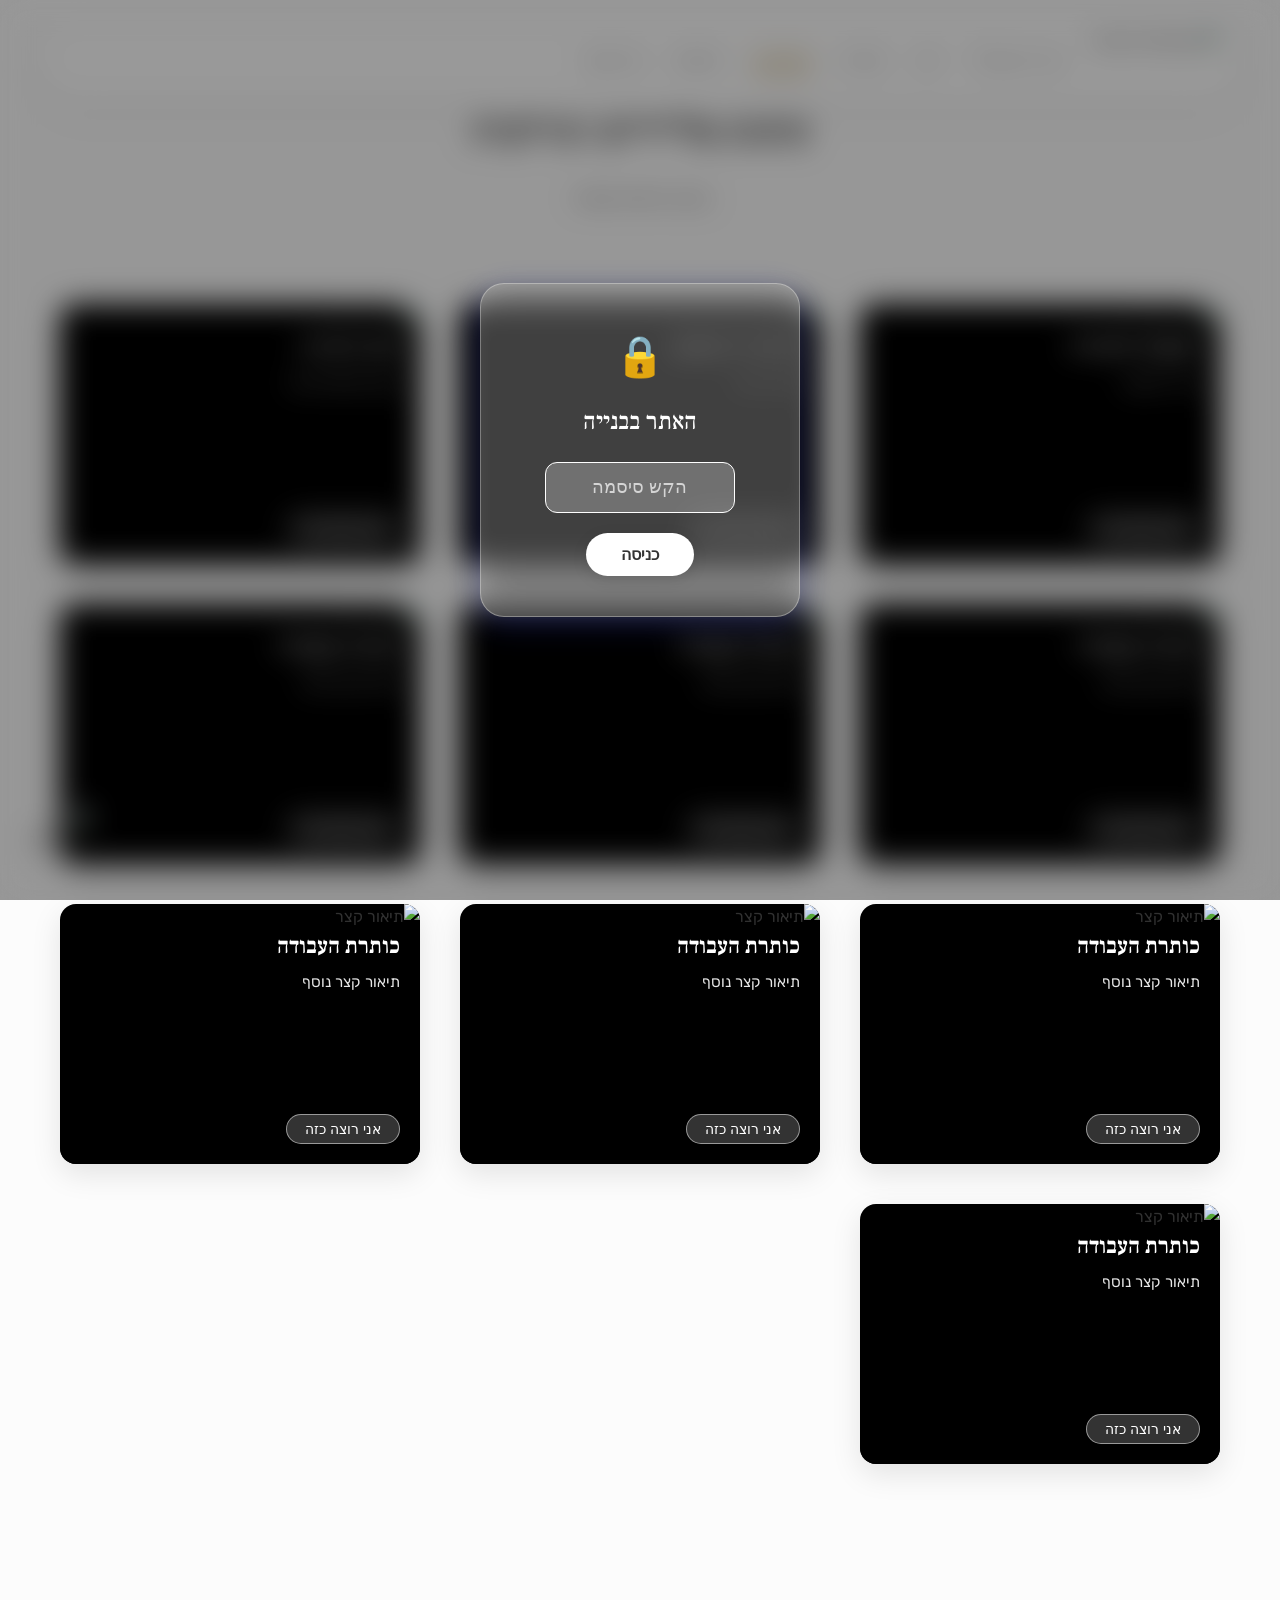
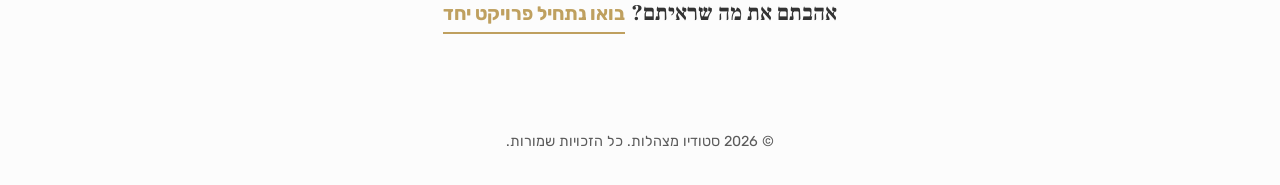
==== flyers.html @ 3d8cd7ad "Add files via upload" ====
<!DOCTYPE html>
<html lang="he" dir="rtl">

<head>
    <meta charset="UTF-8">
    <meta name="viewport"
        content="width=device-width, initial-scale=1.0, maximum-scale=1.0, user-scalable=no, viewport-fit=cover">
    <meta name="description" content="עיצוב פליירים ומודעות פרסום בסטודיו מצהלות.">
    <meta name="robots" content="noindex, nofollow">
    <link rel="icon" type="image/png" href="assets/logo.png">
    <title>עיצוב פליירים | סטודיו מצהלות</title>

    <link
        href="https://fonts.googleapis.com/css2?family=Frank+Ruhl+Libre:wght@300;400;500;700;900&family=Rubik:wght@300;400;500;700;800&display=swap"
        rel="stylesheet">

    <link rel="stylesheet" href="style.css">
    <script src="lock.js"></script>



</head>

<body class="fixed-background">


    <header>
        <div class="container">
            <a href="index.html" class="logo">
                <img src="assets/logo.m-1.png" alt="Studio Mizhalot">
            </a>

            <nav>
                <button class="hamburger" aria-label="תפריט">
                    <span></span>
                    <span></span>
                    <span></span>
                </button>

                <ul class="nav-links">
                    <button class="close-menu" aria-label="סגור תפריט">&times;</button>
                    <li><a href="process.html">איך זה עובד?</a></li>
                    <li><a href="logos.html">לוגו</a></li>
                    <li><a href="books.html">ספרים</a></li>
                    <li><a href="flyers.html" class="current-page">פליירים</a></li>
                    <li><a href="invitations.html">הזמנות</a></li>
                    <li><a href="contact.html">צור קשר</a></li>
                </ul>
            </nav>
        </div>
        <div class="header-progress-bar"></div>
    </header>

    <main>
        <section class="section" style="padding-top: 100px;">
            <div class="container">
                <div class="section-header">
                    <h2>עיצוב פליירים ומודעות</h2>
                    <p>עיצוב פרסומי שמוכר</p>
                </div>
                <div class="portfolio-grid">
                    <div class="portfolio-item">
                        <img src="assets/haozar.jpg" alt="פלייר הצגה">
                        <div class="portfolio-overlay pointer-events-auto">
                            <h3>המפתח לחברות</h3>
                            <p>פלייר להצגה</p>
                            <button class="portfolio-btn" onclick="contactAboutWork(this)">אני רוצה כזה</button>
                        </div>
                    </div>
                    <div class="portfolio-item">
                        <img src="assets/harpatka.jpg" alt="מודעה">
                        <div class="portfolio-overlay pointer-events-auto">
                            <h3>מודעה לווטסאפ</h3>
                            <p>לימוד פסח</p>
                            <button class="portfolio-btn" onclick="contactAboutWork(this)">אני רוצה כזה</button>
                        </div>
                    </div>
                    <div class="portfolio-item">
                        <img src="assets/hitorerut10.jpg" alt="ערב היכרות">
                        <div class="portfolio-overlay pointer-events-auto">
                            <h3>ערב היכרות</h3>
                            <p>עיצוב הזמנה לערב</p>
                            <button class="portfolio-btn" onclick="contactAboutWork(this)">אני רוצה כזה</button>
                        </div>
                    </div>
                    <div class="portfolio-item">
                        <img src="assets/dvas.jpg" alt="תיאור קצר">

                        <div class="portfolio-overlay pointer-events-auto">
                            <h3>כותרת העבודה</h3>

                            <p>תיאור קצר נוסף</p>

                            <button class="portfolio-btn" onclick="contactAboutWork(this)">אני רוצה כזה</button>
                        </div>
                    </div>
                    <div class="portfolio-item">
                        <img src="assets/pesah.jpg" alt="תיאור קצר">

                        <div class="portfolio-overlay pointer-events-auto">
                            <h3>כותרת העבודה</h3>

                            <p>תיאור קצר נוסף</p>

                            <button class="portfolio-btn" onclick="contactAboutWork(this)">אני רוצה כזה</button>
                        </div>
                    </div>
                    <div class="portfolio-item">
                        <img src="assets/enbar.jpg" alt="תיאור קצר">

                        <div class="portfolio-overlay pointer-events-auto">
                            <h3>כותרת העבודה</h3>

                            <p>תיאור קצר נוסף</p>

                            <button class="portfolio-btn" onclick="contactAboutWork(this)">אני רוצה כזה</button>
                        </div>
                    </div>
                    <div class="portfolio-item">
                        <img src="assets/hayay-or.jpg" alt="תיאור קצר">

                        <div class="portfolio-overlay pointer-events-auto">
                            <h3>כותרת העבודה</h3>

                            <p>תיאור קצר נוסף</p>

                            <button class="portfolio-btn" onclick="contactAboutWork(this)">אני רוצה כזה</button>
                        </div>
                    </div>
                    <div class="portfolio-item">
                        <img src="assets/PHOTO-2026-01-10-22-02-44 16.jpg" alt="תיאור קצר">

                        <div class="portfolio-overlay pointer-events-auto">
                            <h3>כותרת העבודה</h3>

                            <p>תיאור קצר נוסף</p>

                            <button class="portfolio-btn" onclick="contactAboutWork(this)">אני רוצה כזה</button>
                        </div>
                    </div>
                    <div class="portfolio-item">
                        <img src="assets/uri-lizmoh.jpg" alt="תיאור קצר">

                        <div class="portfolio-overlay pointer-events-auto">
                            <h3>כותרת העבודה</h3>

                            <p>תיאור קצר נוסף</p>

                            <button class="portfolio-btn" onclick="contactAboutWork(this)">אני רוצה כזה</button>
                        </div>
                    </div>
                    <div class="portfolio-item">
                        <img src="assets/YOUR-FILE-NAME.jpg" alt="תיאור קצר">

                        <div class="portfolio-overlay pointer-events-auto">
                            <h3>כותרת העבודה</h3>

                            <p>תיאור קצר נוסף</p>

                            <button class="portfolio-btn" onclick="contactAboutWork(this)">אני רוצה כזה</button>
                        </div>
                    </div>

                </div>
            </div>
        </section>
    </main>

    <section class="bottom-cta">
        <div class="container">
            <h3>אהבתם את מה שראיתם?</h3>
            <a href="contact.html" class="text-btn">בואו נתחיל פרויקט יחד</a>
        </div>
    </section>
    
    <footer>
        <div class="container">
            <p>&copy; 2026 סטודיו מצהלות. כל הזכויות שמורות.</p>
        </div>
    </footer>

    <script src="script.js"></script>
    <a href="https://wa.me/972585888205" class="whatsapp-float" target="_blank">
        <img src="assets/wa.png" alt="WhatsApp">
    </a>
    <button id="scrollTopBtn" title="Go to top"> <svg width="24" height="24" viewBox="0 0 24 24" fill="none"
            stroke="currentColor" stroke-width="2" stroke-linecap="round" stroke-linejoin="round">
            <path d="M12 19V5M5 12l7-7 7 7" />
        </svg></button>
</body>

</html>
---- style.css ----
/* Studio Matzhalot - Main Stylesheet (Fixed & Stabilized) */

:root {
    --primary-color: #bfa05f; /* זהב */
    --accent-color: #d4a017;
    --text-color: #333333;
    --text-secondary: #666666;
    --bg-color: #fcfcfc;
    
    /* גובה תפריט סטנדרטי */
    --nav-height: 80px;
}

* {
    margin: 0;
    padding: 0;
    box-sizing: border-box;
}

html {
    scroll-behavior: smooth;
    direction: rtl;
    text-align: right;
}

body {
    font-family: 'Rubik', sans-serif;
    background-color: var(--bg-color);
    color: var(--text-color);
    line-height: 1.6;
    overflow-x: hidden;
}

a {
    text-decoration: none;
    color: var(--text-color);
    transition: color 0.3s ease;
}

ul {
    list-style: none;
    padding: 0;
    margin: 0;
}

img {
    max-width: 100%;
    height: auto;
}

/* --- Typography --- */
h1, h2, h3, .logo {
    font-family: 'Frank Ruhl Libre', serif;
}

/* --- Container (חזר להיות כמו שהיה כדי למנוע בלאגן) --- */
.container {
    max-width: 1200px;
    margin: 0 auto;
    padding: 0 20px;
}

/* --- Container בתוך header - צמוד לימין! --- */
header .container {
    display: flex;
    align-items: center;
    height: 100%;
    gap: 30px; /* רווח בין הלוגו ל-nav */
    justify-content: flex-start; /* הלוגו וה-nav מתחילים מימין */
    margin-right: 0; /* צמוד לקצה הימני */
    margin-left: auto; /* דוחף את כל ה-container לימין */
}

/* =========================================
   HEADER & NAV
   ========================================= */
header {
    height: var(--nav-height);
    position: fixed;
    top: 0;
    width: 100%;
    z-index: 1000;
    background: rgba(255, 255, 255, 0.5) !important;
    backdrop-filter: blur(10px) !important;
    -webkit-backdrop-filter: blur(10px) !important;
    box-shadow: 0 4px 20px rgba(0,0,0,0.05) !important;
    
    /* ביטול ריווח עליון מיותר */
    padding-top: 0 !important;
    
    transition: all 0.3s ease;
    
    /* מירכוז האלמנטים בתוך ההדר */
    display: flex;
    align-items: center;
    justify-content: center;
}

nav {
    display: flex;
    align-items: center;
    height: 100%;
    position: relative;
    
    /* nav עכשיו רק מחזיק את התפריט */
    flex: 0 0 auto; /* לא גדל, לא מתכווץ */
}

/* --- עיצוב הלוגו --- */
.logo {
    height: 100%; /* תופס את כל גובה התפריט */
    display: flex;
    align-items: center; /* מירכוז אנכי של התמונה */
    z-index: 10;
    margin: 0 !important;
    padding: 5px 0 !important;
    max-width: 250px;
    flex: 0 0 auto; /* לא גדל, לא מתכווץ */
}

.logo img {
    /* לוגו גדול ומושלם - עכשיו בלי שוליים מיותרים! */
    height: 90% !important; /* גדול מאוד */
    width: auto;
    max-width: 100%;
    object-fit: contain;
    display: block;
}

/* --- עיצוב הלינקים בתפריט --- */
.nav-links {
    display: flex !important;
    gap: 1.8rem; /* רווח נוח בין פריטי התפריט */
    align-items: center;
    margin: 0 !important;
    height: 100%;
}

.nav-links li {
    position: relative;
    height: 100%;
    display: flex;
    align-items: center;
}

.nav-links a {
    font-weight: normal;
    font-size: 1.1rem; /* גודל סטנדרטי */
    white-space: nowrap;
    color: grey;
    transition: color 0.3s ease;
}

/* מצב פעיל ומעבר עכבר */
.nav-links a:hover,
.nav-links a.active,
nav a.current-page {
    color: var(--primary-color) !important;
    font-weight: 800 !important;
    position: relative;
}

/* קו תחתון להדגשה (במחשב בלבד) */
@media (min-width: 769px) {
    .nav-links a.active::after,
    nav a.current-page::after {
        content: '';
        display: block;
        width: 100%;
        height: 3px;
        background: var(--primary-color);
        position: absolute;
        bottom: 0; /* צמוד לתחתית */
        right: 0;
    }
}

/* המבורגר (מוסתר במחשב) */
.hamburger {
    display: none;
    background: none;
    border: none;
    cursor: pointer;
    padding: 10px;
    z-index: 20;
    flex-direction: column;
    gap: 5px;
    position: absolute;
    left: 20px; /* בצד שמאל */
    top: 50%;
    transform: translateY(-50%);
}

.hamburger span {
    display: block;
    width: 28px;
    height: 3px;
    background-color: var(--text-color);
    border-radius: 2px;
    transition: 0.3s;
}

.mobile-only, .close-menu {
    display: none;
}

/* --- תפריט נפתח (Dropdown) במחשב --- */
@media (min-width: 769px) {
    .dropdown { position: relative; }
    
    .dropdown-menu {
        position: absolute;
        top: 80%; /* חזרה למיקום הרגיל */
        right: 0;
        width: 220px;
        background-color: #ffffff;
        box-shadow: 0 8px 20px rgba(0, 0, 0, 0.1);
        border-radius: 8px;
        border: 1px solid #f0f0f0;
        z-index: 1000;
        padding: 10px 0;
        display: block;
        visibility: hidden;
        opacity: 0;
        transform: translateY(10px);
        transition: all 0.3s ease;
    }

    .dropdown.active .dropdown-menu {
        visibility: visible;
        opacity: 1;
        transform: translateY(0);
    }

    .dropdown-menu li {
        height: auto;
        display: block;
    }

    .dropdown-menu li a {
        display: block;
        padding: 10px 20px;
        color: #333;
        font-size: 1rem;
        border-bottom: 1px solid #f9f9f9;
        font-weight: normal !important;
    }

    .dropdown-menu li a:hover {
        background-color: #f9f9f9;
        color: var(--primary-color) !important;
        padding-right: 25px;
    }
}

/* =========================================
   MOBILE HEADER & NAV (עד 768px)
   ========================================= */
@media (max-width: 768px) {
    header {
        padding-top: 0 !important;
        height: 70px !important;
        
        /* סגנון כמו במחשב - רקע שקוף מטושטש */
        background: rgba(255, 255, 255, 0.85) !important;
        backdrop-filter: blur(15px) !important;
        -webkit-backdrop-filter: blur(15px) !important;
        box-shadow: 0 4px 20px rgba(0,0,0,0.08) !important;
        
        /* מרווח מהצדדים - התיקון העיקרי! */
        top: 12px !important;
        left: 12px !important;
        right: 12px !important;
        width: calc(100% - 24px) !important;
        border-radius: 20px !important; /* פינות עגולות מכל הצדדים */
    }
    
    /* בנייד ה-container צריך להציב את הלוגו באמצע וההמבורגר בימין */
    header .container {
        position: relative;
        justify-content: center; /* מרכז את הלוגו */
        margin: 0 auto; /* ממורכז בנייד */
        width: 100%;
        height: 100%;
    }
    
    /* nav בנייד - רק מכיל את התפריט */
    nav {
        position: static;
        flex: none;
        width: auto;
    }

    /* מירכוז מוחלט של הלוגו בנייד - מוגדל! */
    .logo {
        position: absolute !important;
        left: 50% !important;
        top: 50% !important;
        transform: translate(-50%, -50%) !important;
        margin: 0 !important;
        width: auto !important;
        max-width: 280px !important; /* גדול יותר - היה 220px */
        height: 85% !important; /* גובה גדול יותר - היה 75% */
        z-index: 2;
    }
    
    .logo img {
        height: 100% !important;
        width: auto !important;
        max-width: 100% !important;
    }

    /* המבורגר צמוד לימין */
    header .hamburger {
        display: flex !important;
        position: absolute !important;
        right: 10px !important;
        left: auto !important;
        top: 50% !important;
        transform: translateY(-50%) !important;
        margin: 0 !important;
        padding: 10px !important;
        z-index: 3000;
        transition: opacity 0.3s ease, visibility 0.3s ease;
    }
    
    /* מסתיר את ההמבורגר כשהתפריט פתוח */
    body.menu-open .hamburger {
        opacity: 0;
        visibility: hidden;
        pointer-events: none;
    }

    /* תפריט צדדי מלא לנייד */
    .nav-links {
        display: flex !important;
        position: fixed;
        top: 0;
        right: -10px;
        width: 110% !important;
        height: 100vh;
        background: #fff;
        flex-direction: column !important;
        justify-content: center;
        align-items: center !important;
        text-align: center !important;
        transform: translateX(100%);
        transition: transform 0.4s cubic-bezier(0.4, 0, 0.2, 1);
        z-index: 2000;
        margin: 0 !important;
        gap: 0 !important;
    }

    .nav-links.active {
        transform: translateX(0);
    }

    .nav-links a {
        font-size: 1.6rem !important;
        font-weight: 700 !important;
        margin: 10px 0;
    }
    
    .nav-links li, .nav-links a, .dropdown-toggle {
        width: 100% !important;
        height: auto !important;
        display: flex !important;
        justify-content: center !important;
        align-items: center !important;
    }

    .close-menu {
        display: block !important;
        position: absolute;
        top: 20px;
        right: 30px;
        font-size: 50px;
        font-weight: bold;
        line-height: 1;
        background: none;
        border: none;
        cursor: pointer;
        color: var(--text-color);
        z-index: 3000;
        padding: 0;
    }

    .dropdown-menu {
        position: static;
        width: 100%;
        box-shadow: none;
        background: #fafafa;
        visibility: visible;
        opacity: 1;
        display: block;
        max-height: 0;
        overflow: hidden;
        transition: max-height 0.4s ease;
    }
    
    .dropdown.active .dropdown-menu {
        max-height: 300px;
        padding: 10px 0;
    }
    
    .dropdown-menu li a {
        font-size: 1.3rem !important;
    }
    
    .mobile-only { display: block; }
}

/* =========================================
   HERO SECTION
   ========================================= */
.hero {
    min-height: 100vh;
    width: 100%;
    display: flex !important;
    flex-direction: column !important;
    align-items: center;
    justify-content: center;
    text-align: center;
    padding-top: var(--nav-height); /* חשוב! כדי שהתוכן לא יוסתר */
    position: relative;
    padding-bottom: 60px;
}

.hero h1 {
    font-size: clamp(2.5rem, 5vw, 4.5rem);
    line-height: 1.1;
    margin-bottom: 1.5rem;
}

.hero p {
    font-size: 1.2rem;
    color: var(--text-secondary);
    margin-bottom: 2rem;
    max-width: 600px;
    margin-left: auto;
    margin-right: auto;
}

.btn {
    display: inline-block;
    padding: 1rem 2.5rem;
    background-color: var(--primary-color);
    color: white;
    border-radius: 50px;
    font-weight: 500;
    transition: transform 0.3s, background 0.3s;
}

.btn:hover {
    background-color: var(--accent-color);
    transform: translateY(-2px);
}

.scroll-down {
    position: absolute !important;
    bottom: 170px !important;
    left: 50% !important;
    transform: translateX(-50%);
    animation: bounce 2s infinite;
    z-index: 10;
    cursor: pointer;
    color: var(--text-color);
}

@keyframes bounce {
    0%, 20%, 50%, 80%, 100% { transform: translateX(-50%) translateY(0); }
    40% { transform: translateX(-50%) translateY(-15px); }
    60% { transform: translateX(-50%) translateY(-7px); }
}

/* =========================================
   PORTFOLIO GRID
   ========================================= */
.portfolio-grid {
    display: grid;
    grid-template-columns: repeat(auto-fit, minmax(300px, 1fr));
    gap: 2.5rem;
    padding: 2rem 0;
}

.portfolio-item {
    background: #000;
    border-radius: 16px;
    overflow: hidden;
    position: relative;
    height: 260px;
    box-shadow: 0 10px 30px rgba(0, 0, 0, 0.1);
    transition: all 0.4s ease;
    border: none;
}

.portfolio-item:hover {
    transform: translateY(-10px);
    box-shadow: 0 20px 40px rgba(0, 0, 0, 0.3);
}

.portfolio-item img {
    width: 100%;
    height: 100%;
    object-fit: cover;
    transition: transform 0.8s ease;
    border-bottom: none;
}

.portfolio-item:hover img {
    transform: scale(1.1);
}

.portfolio-overlay {
    position: absolute;
    bottom: 0;
    left: 0;
    width: 100%;
    background: linear-gradient(to top, rgba(0,0,0,0.9) 0%, rgba(0,0,0,0.5) 50%, rgba(0,0,0,0) 100%);
    padding: 25px 20px 20px;
    display: flex;
    flex-direction: column;
    justify-content: flex-end;
    align-items: flex-start;
    text-align: right;
    height: 100%;
    opacity: 1;
    transition: all 0.3s ease;
}

.portfolio-overlay h3 {
    color: #fff;
    font-size: 1.4rem;
    font-weight: 700;
    margin-bottom: 5px;
    text-shadow: 0 2px 10px rgba(0,0,0,0.5);
}

.portfolio-overlay p {
    color: rgba(255, 255, 255, 0.9);
    font-size: 0.95rem;
    margin-bottom: 10px;
}

.portfolio-btn {
    background: rgba(255, 255, 255, 0.2) !important;
    backdrop-filter: blur(5px);
    border: 1px solid rgba(255, 255, 255, 0.5) !important;
    color: #fff !important;
    border-radius: 50px;
    padding: 6px 18px;
    font-size: 0.85rem;
    align-self: flex-start;
    margin-top: auto;
    transition: all 0.3s;
}

.portfolio-btn:hover {
    background: #fff !important;
    color: #000 !important;
    border-color: #fff !important;
}

.portfolio-item.minimal {
    height: 260px;
    cursor: pointer;
}
.portfolio-item.minimal button { display: none !important; }

@media (max-width: 768px) {
    .portfolio-grid {
        grid-template-columns: 1fr !important;
        gap: 30px !important;
        padding: 0 20px !important;
    }
    
    .portfolio-item, .portfolio-item.minimal {
        height: auto !important;
        max-height: 400px;
    }

    .portfolio-overlay h3 { font-size: 1.3rem; }
    .portfolio-btn { width: auto !important; }
}

/* =========================================
   CONTACT SECTION
   ========================================= */
.contact-methods {
    display: flex;
    justify-content: center;
    gap: 1.5rem;
    flex-wrap: wrap;
    margin-top: 40px;
}

.contact-card {
    background: transparent !important;
    border: 2px solid var(--primary-color) !important;
    padding: 1.5rem;
    min-width: 180px;
    max-width: 250px;
    text-align: center;
    border-radius: 12px;
    transition: all 0.3s ease;
    text-decoration: none;
    color: var(--text-color) !important;
    display: flex;
    flex-direction: column;
    align-items: center;
    flex: 1;
    cursor: pointer;
}

.contact-card .icon {
    font-size: 2rem;
    margin-bottom: 0.8rem;
    color: var(--primary-color) !important;
    transition: all 0.3s ease;
}

.contact-card:hover {
    background-color: var(--primary-color) !important;
    color: white !important;
    border-color: var(--primary-color) !important;
    transform: translateY(-5px);
}

.contact-card:hover .icon { color: white !important; }

@media (max-width: 768px) {
    .contact-methods {
        flex-wrap: nowrap !important;
        gap: 8px !important;
    }
    .contact-card {
        min-width: 0 !important;
        padding: 10px 5px !important;
        flex: 1;
    }
    .contact-card .icon {
        font-size: 1.5rem !important;
        margin-bottom: 5px !important;
    }
    .contact-card h3 {
        font-size: 0.9rem !important;
        margin-bottom: 0 !important;
    }
    .contact-card p { display: none !important; }
}

/* --- טופס יצירת קשר --- */
.form-container {
    max-width: 600px;
    margin: 60px auto 0;
    text-align: center;
}

.form-container h3 {
    margin-bottom: 30px;
    font-size: 1.5rem;
    color: var(--text-secondary);
}

.contact-form {
    display: flex;
    flex-direction: column;
    gap: 20px;
}

.form-group {
    position: relative;
    text-align: right;
}

.contact-form input,
.contact-form textarea {
    width: 100%;
    padding: 15px;
    border: 1px solid #ddd;
    border-radius: 8px;
    background: #fff;
    font-size: 1rem;
    font-family: 'Rubik', sans-serif;
    transition: all 0.3s ease;
    outline: none;
}

.contact-form textarea { resize: vertical; }

.contact-form input:focus,
.contact-form textarea:focus {
    border-color: var(--primary-color);
    box-shadow: 0 0 0 4px rgba(191, 160, 95, 0.1);
}

.form-group label {
    position: absolute;
    top: 50%;
    right: 15px;
    transform: translateY(-50%);
    color: #999;
    pointer-events: none;
    transition: 0.3s ease;
    background: #fff;
    padding: 0 5px;
}
.form-group textarea + label { top: 25px; }

.contact-form input:focus + label,
.contact-form input:not(:placeholder-shown) + label,
.contact-form textarea:focus + label,
.contact-form textarea:not(:placeholder-shown) + label {
    top: 0;
    font-size: 0.85rem;
    color: var(--primary-color);
    font-weight: 500;
}

.submit-btn {
    width: 100%;
    margin-top: 10px;
    cursor: pointer;
    border: none;
    font-size: 1.1rem;
}

/* --- Testimonials --- */
.testimonials-grid {
    display: grid;
    grid-template-columns: repeat(auto-fit, minmax(300px, 1fr));
    gap: 30px;
    padding-bottom: 20px;
}

.testimonial-card {
    background: white;
    padding: 30px;
    border-radius: 12px;
    box-shadow: 0 5px 20px rgba(0,0,0,0.05);
    position: relative;
    border-top: 4px solid var(--primary-color);
    text-align: center;
    transition: transform 0.3s ease;
}

.testimonial-card:hover { transform: translateY(-5px); }

.quote-icon {
    font-size: 3rem;
    color: var(--primary-color);
    line-height: 1;
    margin-bottom: 10px;
    opacity: 0.3;
}

.review-text {
    font-size: 1rem;
    color: #555;
    margin-bottom: 20px;
    font-style: italic;
}

.reviewer-info .name {
    font-weight: 700;
    margin-bottom: 5px;
    color: #333;
}
.reviewer-info .title {
    font-size: 0.9rem;
    color: #999;
}

/* --- CTA תחתון --- */
.bottom-cta {
    text-align: center;
    padding: 0;
    background: transparent;
    margin-bottom: 0;
}

.bottom-cta h3 {
    font-size: 1.4rem;
    margin-bottom: 2px;
    color: #333;
    display: inline-block;
    margin-left: 2px;
}

.text-btn {
    color: var(--primary-color);
    font-weight: 700;
    font-size: 1.2rem;
    text-decoration: none;
    border-bottom: 2px solid var(--primary-color);
    padding-bottom: 2px;
    transition: all 0.3s ease;
    display: inline-block;
}

.text-btn:hover {
    color: black;
    border-color: black;
    letter-spacing: 1px;
}

@media (max-width: 768px) {
    .bottom-cta h3 {
        display: block;
        margin-left: 0;
        margin-bottom: 5px;
    }
}

/* =========================================
   FOOTER & FLOATING ELEMENTS
   ========================================= */
.section { padding: 80px 0 !important; }
.section-header {
    text-align: center !important;
    max-width: 800px;
    margin: 0 auto 60px auto;
}
.section-header h2 { font-size: 2.5rem; margin-bottom: 20px; }
.section-header p { font-size: 1.1rem; line-height: 1.6; color: #555; }

@media (max-width: 768px) {
    .section { padding: 60px 0 !important; }
    .section-header { margin-bottom: 40px; }
    
    /* התאמת המרווח העליון לסקשן הראשון - בגלל ההדר המרוחק */
    main > section:first-child {
        padding-top: 110px !important;
    }
}

footer {
    background: transparent !important;
    border-top: none !important;
    padding: 2rem 0;
    text-align: center;
    margin-top: 4rem;
    color: var(--text-color);
    font-size: 0.9rem;
    opacity: 0.8;
}

.whatsapp-float {
    position: fixed;
    bottom: 30px;
    left: 30px;
    width: 60px;
    height: 60px;
    z-index: 5000;
    cursor: pointer;
    background: none !important;
    box-shadow: none !important;
    padding: 0 !important;
    display: block !important;
}

.whatsapp-float img {
    width: 100% !important;
    height: 100% !important;
    object-fit: cover;
    display: block;
    filter: drop-shadow(0 4px 8px rgba(0,0,0,0.3));
    transition: transform 0.3s ease;
}

.whatsapp-float:hover img { transform: scale(1.1); }

#scrollTopBtn {
    display: none;
    position: fixed;
    bottom: 100px;
    left: 25px;
    z-index: 3000;
    background-color: rgba(0, 0, 0, 0.6);
    color: white;
    border: none;
    border-radius: 50%;
    width: 40px;
    height: 40px;
    font-size: 1.2rem;
    box-shadow: 0 2px 10px rgba(0, 0, 0, 0.2);
    transition: all 0.3s ease;
    align-items: center;
    justify-content: center;
}
#scrollTopBtn:hover {
    background-color: var(--accent-color);
    transform: translateY(-3px);
}

/* --- Lightbox --- */
#lightbox {
    position: fixed;
    z-index: 10000;
    top: 0;
    left: 0;
    width: 100%;
    height: 100%;
    background-color: rgba(0, 0, 0, 0.9);
    display: none;
    justify-content: center;
    align-items: center;
    backdrop-filter: blur(5px);
}

#lightbox img {
    max-width: 90%;
    max-height: 90%;
    border-radius: 8px;
    box-shadow: 0 0 20px rgba(0, 0, 0, 0.5);
    animation: zoomIn 0.3s ease;
}

.lightbox-close {
    position: absolute;
    top: 20px;
    right: 30px;
    color: #fff;
    font-size: 50px;
    font-weight: bold;
    cursor: pointer;
    transition: 0.3s;
    line-height: 1;
}
.lightbox-close:hover { color: var(--primary-color); }

@keyframes zoomIn {
    from { transform: scale(0.8); opacity: 0; }
    to { transform: scale(1); opacity: 1; }
}

/* =========================================
   BACKGROUNDS & FIXES
   ========================================= */
.fixed-background {
    background-image: url('assets/reka-m.jpg');
    background-repeat: no-repeat;
    background-position: center center;
    background-attachment: fixed;
    background-size: cover;
}

@media (max-width: 768px) {
    html, body {
        background-color: #DDDED8 !important;
        overscroll-behavior-y: auto;
    }
    .fixed-background {
        background-image: none !important;
        background: transparent !important;
    }
    .fixed-background::before {
        content: "";
        position: fixed;
        top: -5vh;
        bottom: -5vh;
        left: 0;
        width: 100%;
        height: 115vh;
        background-image: url('assets/reka-n.jpg');
        background-size: cover;
        background-position: center center;
        background-repeat: no-repeat;
        z-index: -1;
        transform: translateZ(0);
        padding-bottom: 0 !important;
        margin-bottom: 0 !important;
    }
}

.fixed-background .section,
.fixed-background .hero {
    background-color: rgba(255, 255, 255, 0);
    border-radius: 12px;
    margin-top: 20px;
    margin-bottom: 20px;
    position: relative;
    z-index: 2;
}

/* --- תפריט מרחף עם פס התקדמות פנימי --- */
@media (min-width: 769px) {
    header {
        top: 20px !important;
        width: 95% !important;
        max-width: 1200px !important;
        left: 50% !important;
        transform: translateX(-50%) !important;
        
        border-radius: 50px !important;
        
        overflow: hidden !important;
        
        background: rgba(255, 255, 255, 0.9) !important;
        backdrop-filter: blur(10px) !important;
        border: 1px solid rgba(0,0,0,0.05) !important;
        box-shadow: 0 10px 30px rgba(0,0,0,0.05) !important;
    }
}

/* פס התקדמות גלילה */
.header-progress-bar {
    position: absolute;
    bottom: 0;
    right: 0;
    left: auto;
    height: 4px;
    background: var(--primary-color);
    width: 0%;
    transition: width 0.1s linear;
    z-index: 100;
}

/* התאמת פס ההתקדמות למובייל */
@media (max-width: 768px) {
    .header-progress-bar {
        right: 10px;
        max-width: calc(100% - 20px); /* מונע גלישה מהצדדים */
        border-radius: 4px; /* פינות עגולות קטנות */
    }
}

/* וידוא שההדר נשאר חצי שקוף */
header {
    border-bottom: none !important;
    background: rgba(255, 255, 255, 0.85) !important;
    backdrop-filter: blur(10px) !important;
}

/* --- יישור קו לתפריט: אחידות בכל העמודים (למחשב) --- */
@media (min-width: 769px) {
    .nav-links {
        gap: 30px !important;
        margin-right: 0 !important;
        margin-left: 0 !important;
    }
}

/* --- עיצוב אייקונים תמונות בעמוד צור קשר --- */
.contact-card img {
    width: 50px;
    height: 50px;
    object-fit: contain;
    margin-bottom: 15px;
    transition: transform 0.3s ease;
}

.contact-card:hover img {
    transform: scale(1.1);
}

/* הקטנת אייקונים לנייד */
@media (max-width: 768px) {
    .contact-card img {
        width: 35px;
        height: 35px;
        margin-bottom: 10px;
    }
}
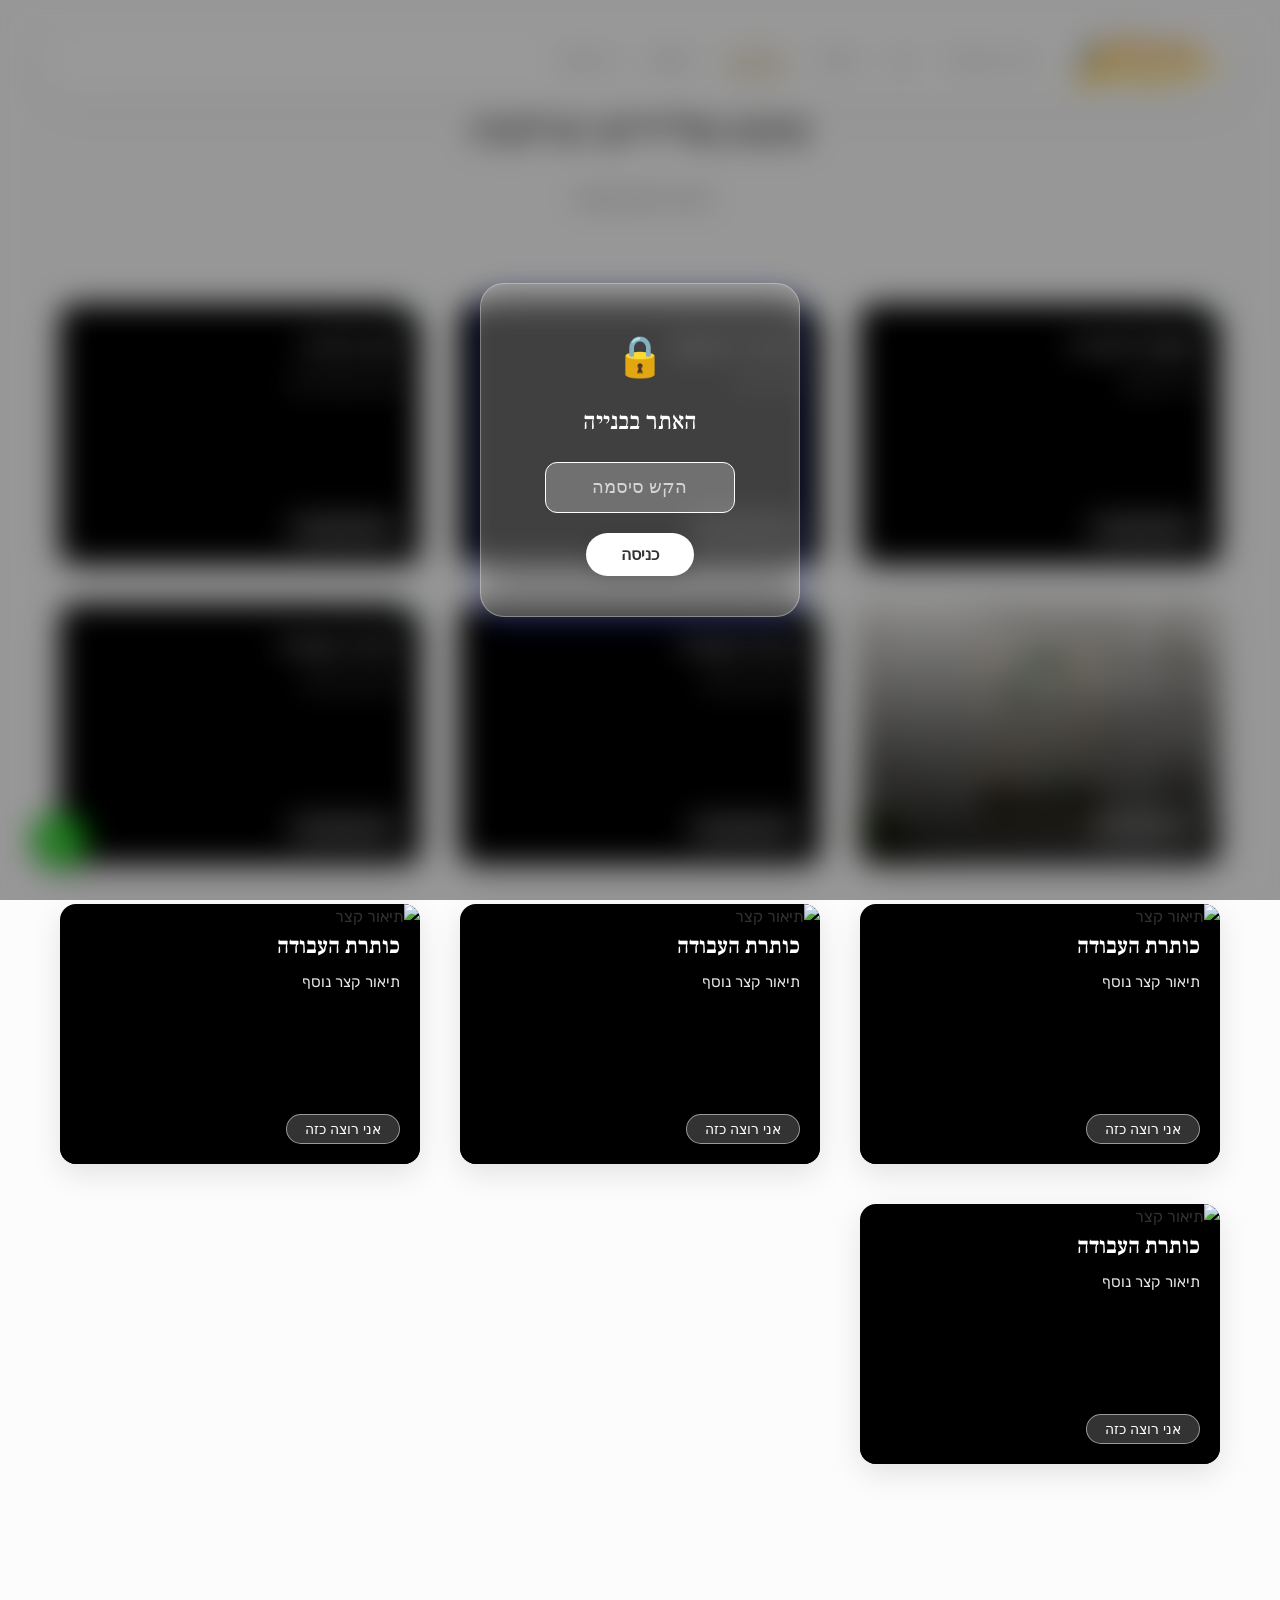
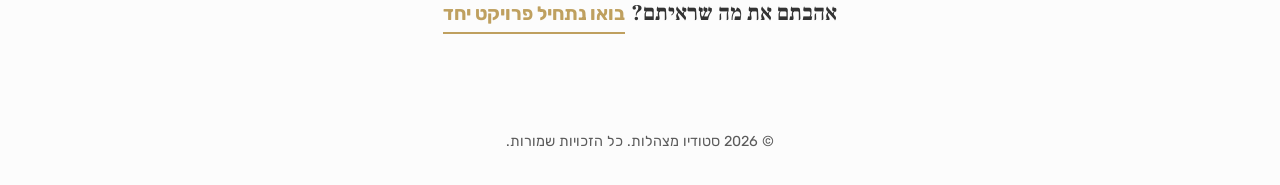
==== commit 8ad63ef8: "עדכון מלא של האתר" ====
--- a/flyers.html
+++ b/flyers.html
@@ -84,12 +84,10 @@
                         </div>
                     </div>
                     <div class="portfolio-item">
-                        <img src="assets/dvas.jpg" alt="תיאור קצר">
-
+                        <img src="assets/ppq.jpg" alt="ערב היכרות">
                         <div class="portfolio-overlay pointer-events-auto">
-                            <h3>כותרת העבודה</h3>
-
-                            <p>תיאור קצר נוסף</p>
+                            <h3>חיי עולם</h3>
+                            <p>חיי עולם לימוד והכנה לפסח</p>
 
                             <button class="portfolio-btn" onclick="contactAboutWork(this)">אני רוצה כזה</button>
                         </div>
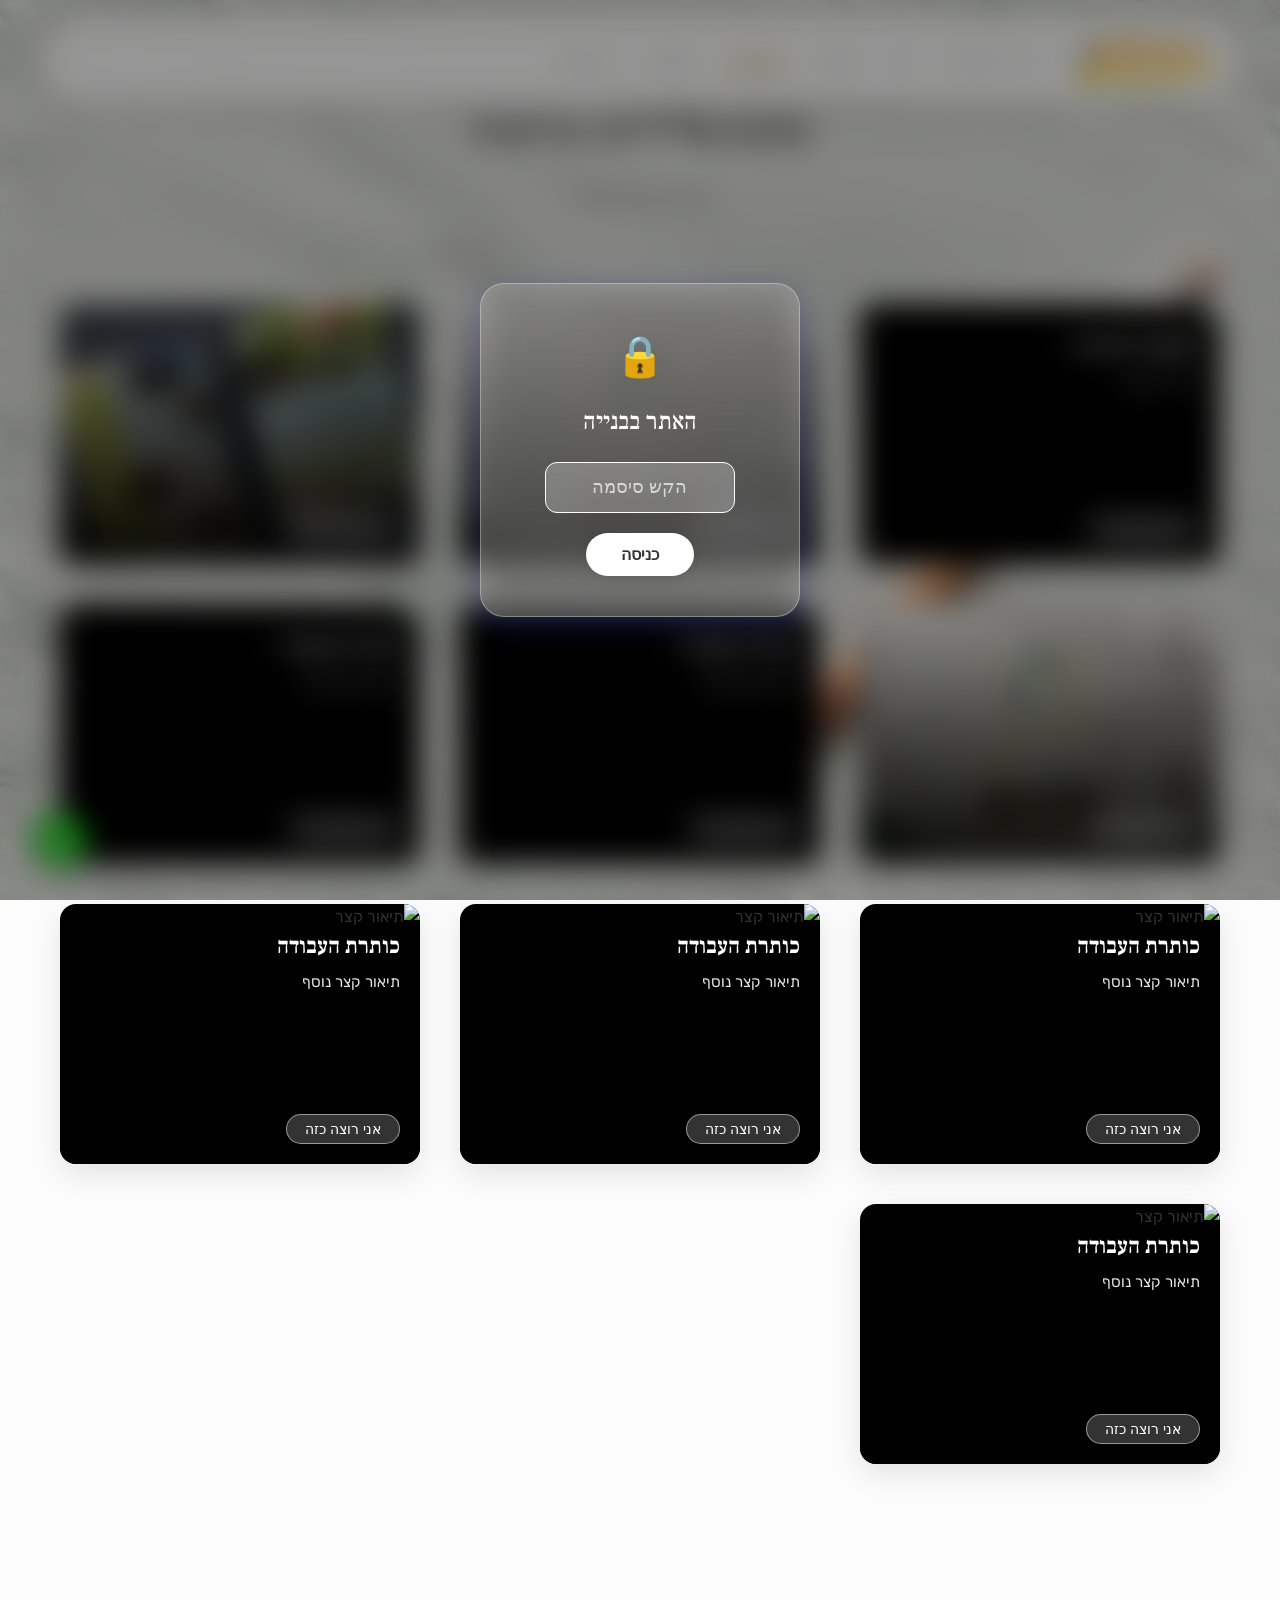
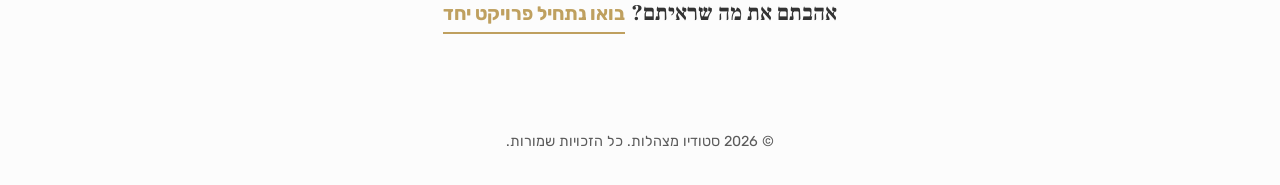
==== commit 59f573aa: "ב" ====
--- a/flyers.html
+++ b/flyers.html
@@ -60,7 +60,7 @@
                 </div>
                 <div class="portfolio-grid">
                     <div class="portfolio-item">
-                        <img src="assets/haozar.jpg" alt="פלייר הצגה">
+                        <img src="assets/haozar.jepg" alt="פלייר הצגה">
                         <div class="portfolio-overlay pointer-events-auto">
                             <h3>המפתח לחברות</h3>
                             <p>פלייר להצגה</p>
@@ -68,7 +68,7 @@
                         </div>
                     </div>
                     <div class="portfolio-item">
-                        <img src="assets/harpatka.jpg" alt="מודעה">
+                        <img src="assets/ppq.jpg" alt="מודעה">
                         <div class="portfolio-overlay pointer-events-auto">
                             <h3>מודעה לווטסאפ</h3>
                             <p>לימוד פסח</p>
@@ -76,7 +76,7 @@
                         </div>
                     </div>
                     <div class="portfolio-item">
-                        <img src="assets/hitorerut10.jpg" alt="ערב היכרות">
+                        <img src="assets/uri-lizmoh.jpeg" alt="ערב היכרות">
                         <div class="portfolio-overlay pointer-events-auto">
                             <h3>ערב היכרות</h3>
                             <p>עיצוב הזמנה לערב</p>
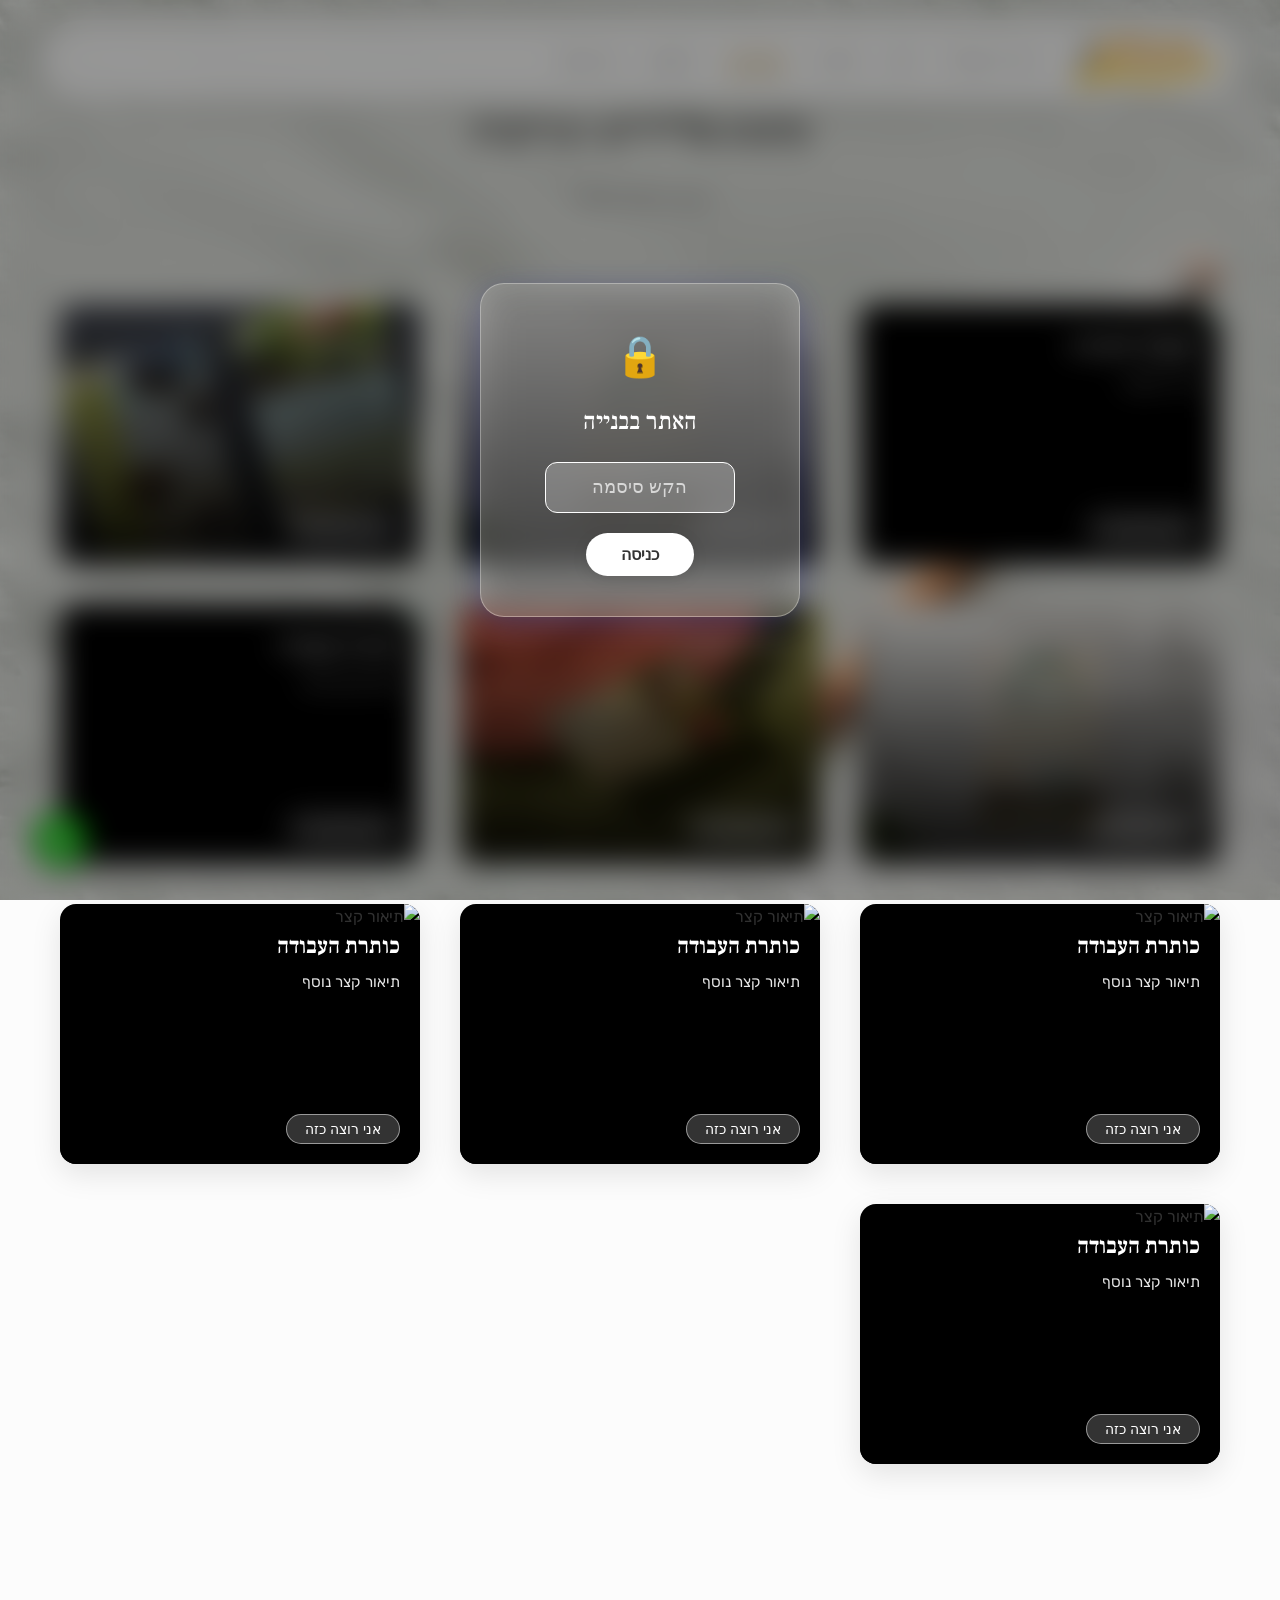
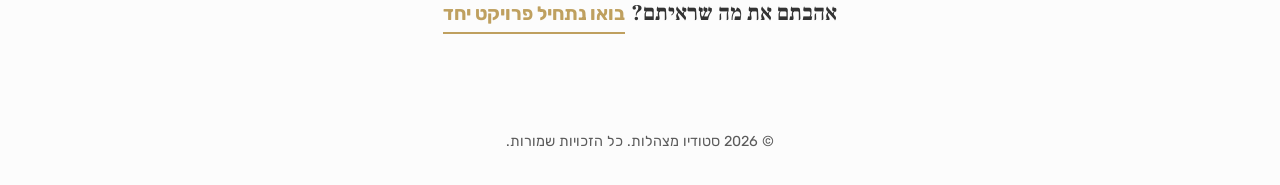
==== commit d610d523: "מ" ====
--- a/flyers.html
+++ b/flyers.html
@@ -93,7 +93,7 @@
                         </div>
                     </div>
                     <div class="portfolio-item">
-                        <img src="assets/pesah.jpg" alt="תיאור קצר">
+                        <img src="assets/flyer.rimon.jpg" alt="תיאור קצר">
 
                         <div class="portfolio-overlay pointer-events-auto">
                             <h3>כותרת העבודה</h3>
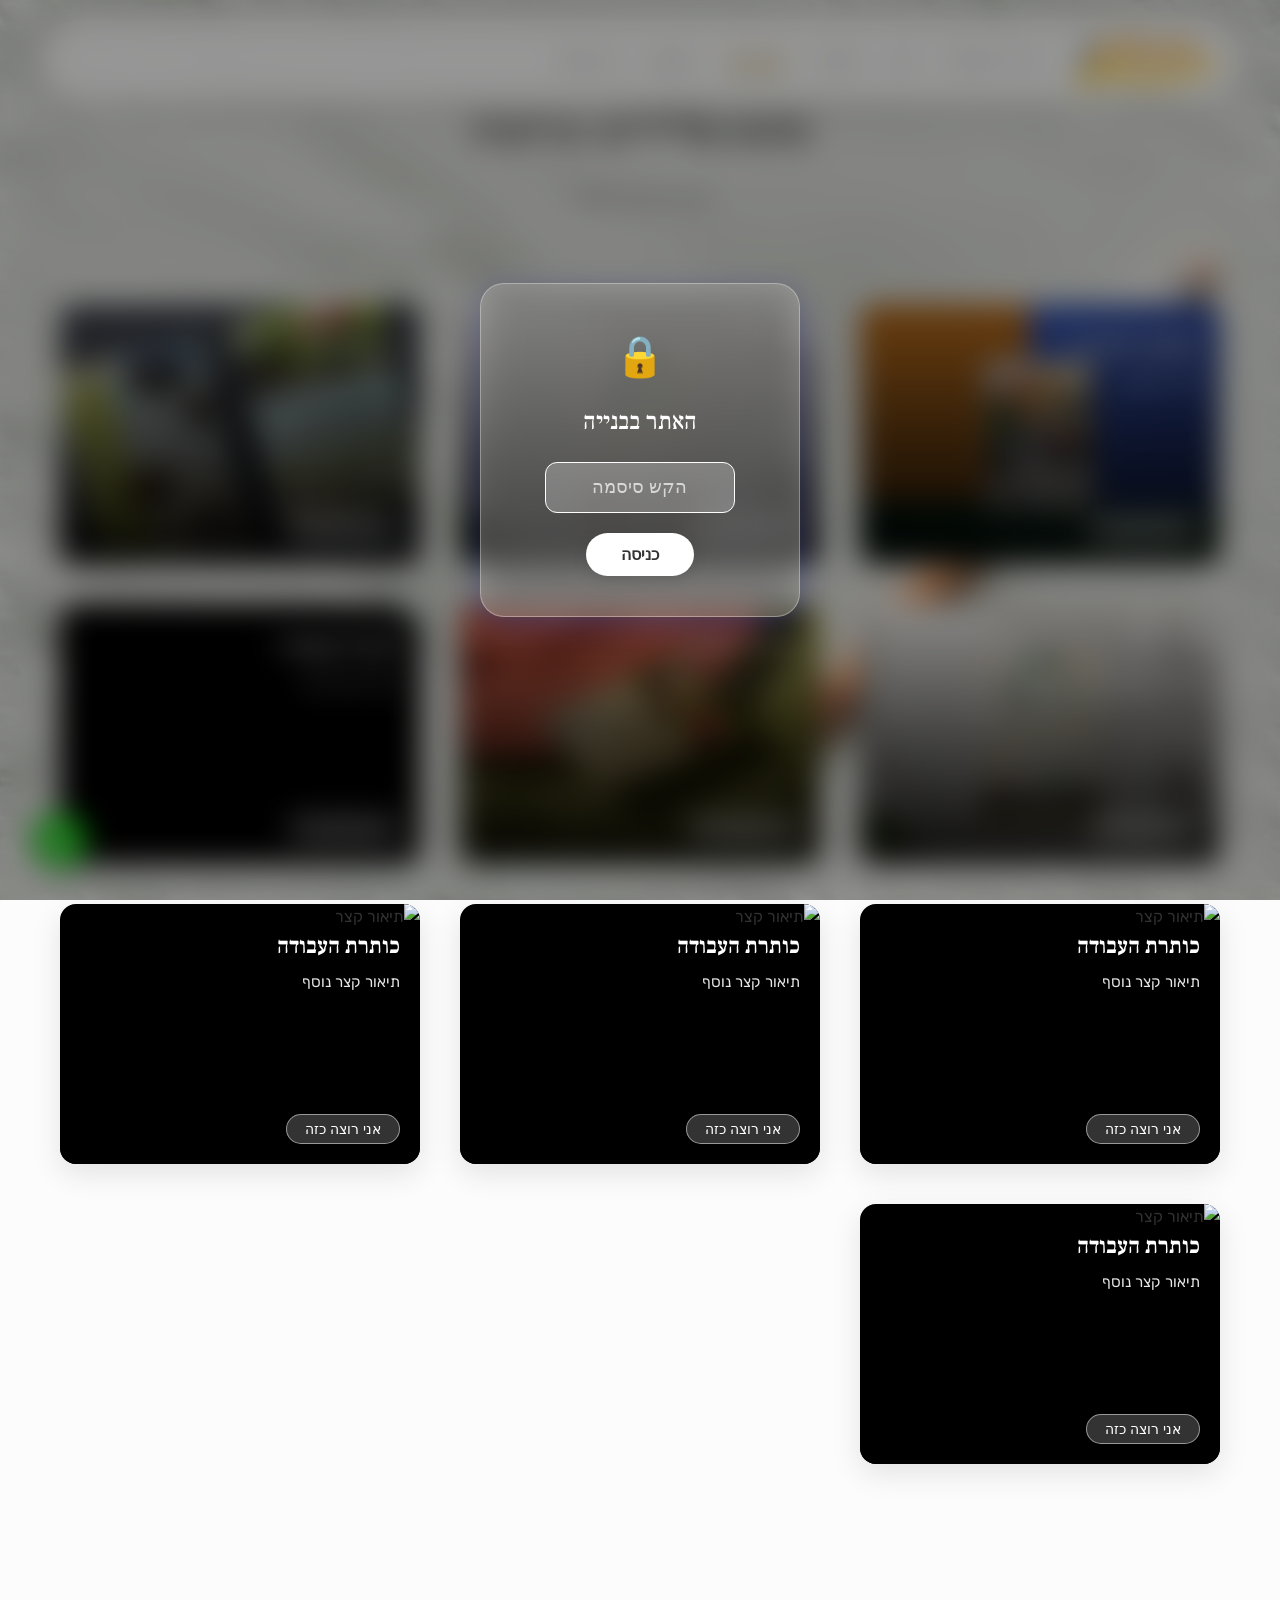
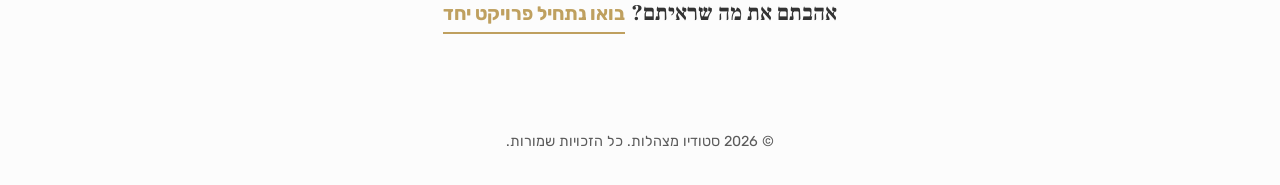
==== commit e9d4338d: "ח" ====
--- a/flyers.html
+++ b/flyers.html
@@ -60,7 +60,7 @@
                 </div>
                 <div class="portfolio-grid">
                     <div class="portfolio-item">
-                        <img src="assets/haozar.jepg" alt="פלייר הצגה">
+                        <img src="assets/flyer.ha.jpg" alt="פלייר הצגה">
                         <div class="portfolio-overlay pointer-events-auto">
                             <h3>המפתח לחברות</h3>
                             <p>פלייר להצגה</p>
